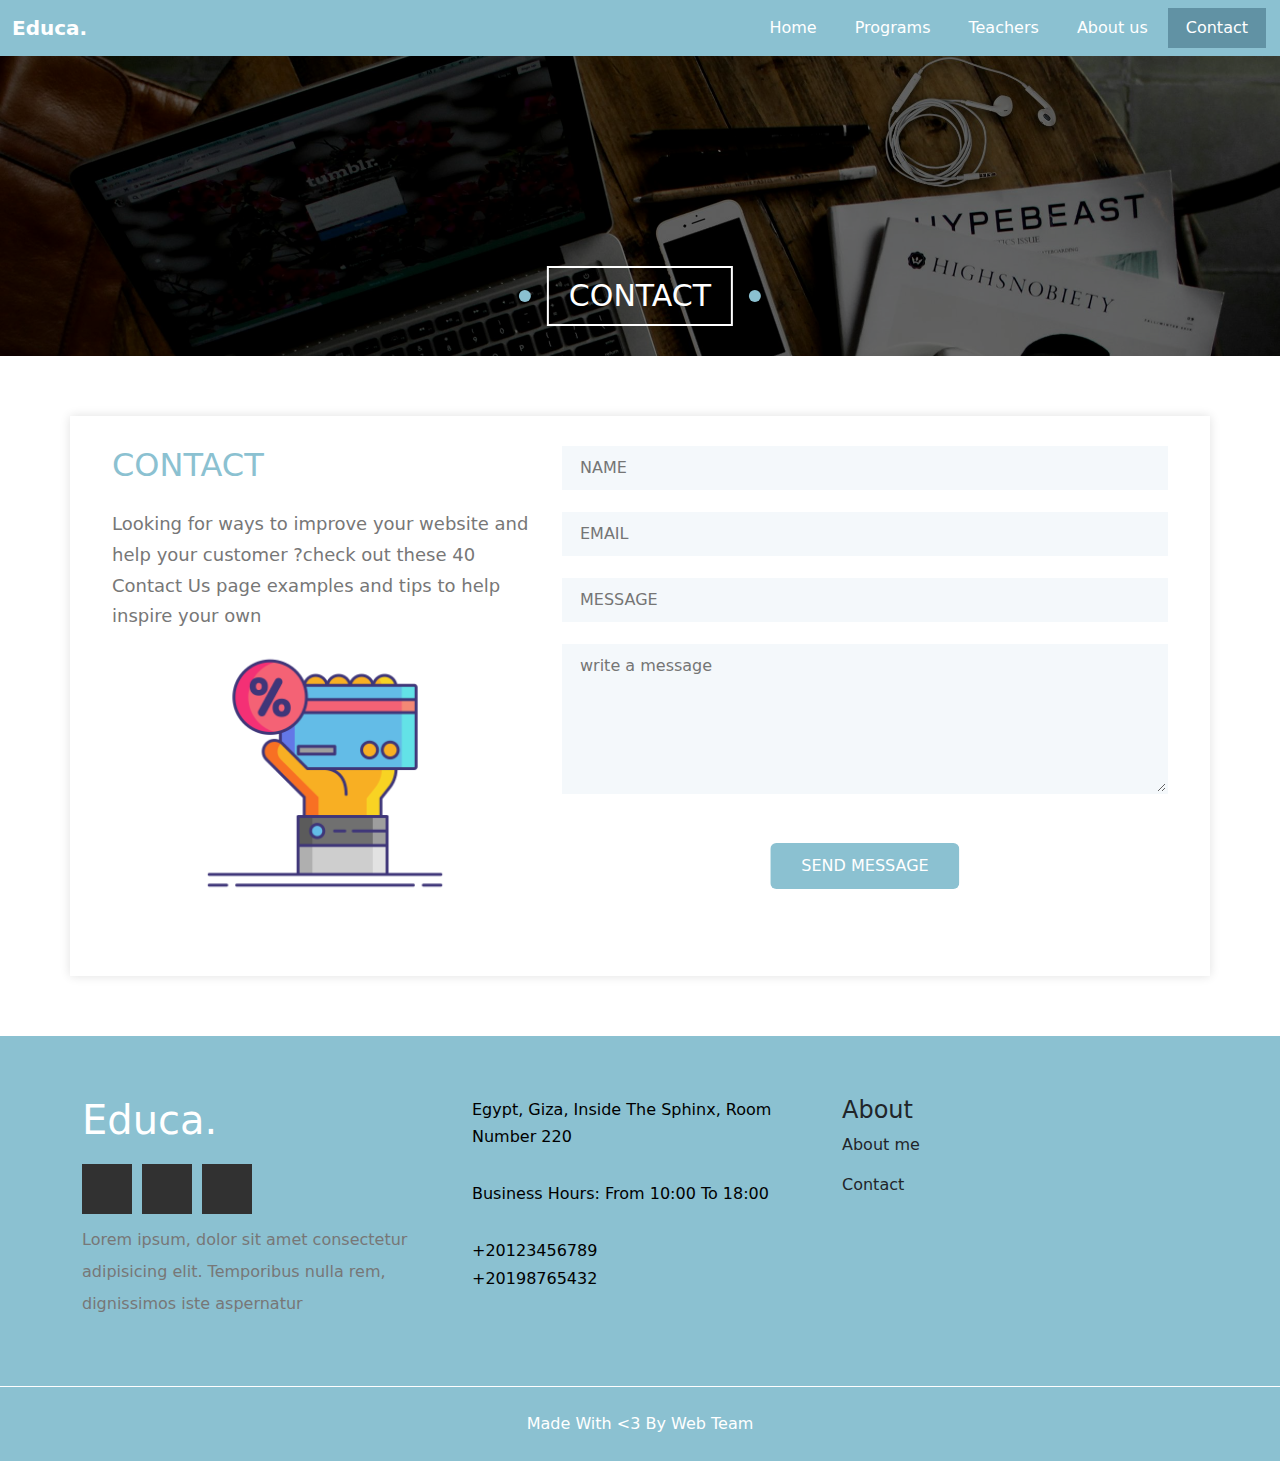
==== contact.html @ f28f4ed0 "this files of project" ====
<!DOCTYPE html>
<html lang="en">

<head>
    <meta charset="UTF-8">
    <meta name="viewport" content="width=device-width, initial-scale=1.0">
    <title>contact</title>
    <!-- css file  -->
    <link rel="stylesheet" href="css/contact.css">
    <link rel="stylesheet" href="css/master.css">
    <!-- google font -->
    <link rel="preconnect" href="https://fonts.googleapis.com">
    <link rel="preconnect" href="https://fonts.gstatic.com" crossorigin>
    <link href="https://fonts.googleapis.com/css2?family=Nunito:ital,wght@0,200..1000;1,200..1000&display=swap"
        rel="stylesheet">
    <!-- font awesome -->
    <link rel="stylesheet" href="https://cdnjs.cloudflare.com/ajax/libs/font-awesome/6.6.0/css/all.min.css"
        integrity="sha512-Kc323vGBEqzTmouAECnVceyQqyqdsSiqLQISBL29aUW4U/M7pSPA/gEUZQqv1cwx4OnYxTxve5UMg5GT6L4JJg=="
        crossorigin="anonymous" referrerpolicy="no-referrer" />
    <!-- bootstrap link css -->
    <link href="https://cdn.jsdelivr.net/npm/bootstrap@5.3.3/dist/css/bootstrap.min.css" rel="stylesheet"
        integrity="sha384-QWTKZyjpPEjISv5WaRU9OFeRpok6YctnYmDr5pNlyT2bRjXh0JMhjY6hW+ALEwIH" crossorigin="anonymous">

</head>

<body>

    <!-- navbar -->
    <nav class="navbar navbar-expand-lg navbar-dark">
        <div class="container-fluid">
            <a class="navbar-brand" href="index.html">Educa.</a>
            <button class="navbar-toggler" type="button" data-bs-toggle="collapse" data-bs-target="#navbarNav"
                aria-controls="navbarNav" aria-expanded="false" aria-label="Toggle navigation">
                <span class="navbar-toggler-icon"></span>
            </button>
            <div class="collapse navbar-collapse" id="navbarNav">
                <ul class="navbar-nav ms-auto">
                    <li class="nav-item ">
                        <a class="nav-link " aria-current="page" href="index.html">Home</a>
                    </li>
                    <li class="nav-item ">
                        <a class="nav-link" href="programs.html">Programs</a>
                    </li>
                    <li class="nav-item">
                        <a class="nav-link" href="teacher.html">Teachers</a>
                    </li>
                    <li class="nav-item">
                        <a class="nav-link" href="aboutus.html">About us</a>
                    </li>
                    <li class="nav-item active">
                        <a class="nav-link" href="contact.html">Contact</a>
                    </li>
                </ul>
            </div>
        </div>
    </nav>
    <!-- navbar -->
    <!-- start head programs -->
    <div class="head-programs">
        <div class="overlay"></div>
        <h2 class="main-title ">contact</h2>
    </div>
    <!-- end head programs -->
<!-- start contact -->
    <div class="contact-sec">
        <div class="container">
            <div class="row">
                <div class="col-md-5 mb-5">
                    <h2>Contact</h2>
                    <p>Looking for ways to improve your website
                        and help your customer ?check out
                        these 40 Contact Us page examples and
                        tips to help inspire your own</p>
                        <img src="images/discount.png" class="img-fluid">
                </div>
                <div class="col-md-7">
                    <input type="text" class="field " placeholder="NAME">
                    <input type="email" class="field " placeholder="EMAIL">
                    <input type="text" class="field " placeholder="MESSAGE">
                    <textarea placeholder="write a message" class="field"></textarea>
                    <a  class="btn">Send message</a>
                </div>
            </div>
        </div>
        
    </div>
    <!-- end contact -->
        <!--footer  -->
        <div class="footer mb-0">
            <div class="container">
                <div class="row">
                    <div class="col-md-4">
                        <h3>Educa.</h3>
                        <ul class="social">
                            <li>
                                <a href="#" class="facebook">
                                    <i class="fab fa-facebook-f"></i>
                                </a>
                            </li>
                            <li>
                                <a href="#" class="twitter">
                                    <i class="fab fa-twitter"></i>
                                </a>
                            </li>
                            <li>
                                <a href="#" class="youtube">
                                    <i class="fab fa-youtube"></i>
                                </a>
                            </li>
                        </ul>
                        <p class="text">
                            Lorem ipsum, dolor sit amet consectetur adipisicing elit. Temporibus nulla rem,
                            dignissimos
                            iste aspernatur
                        </p>
                    </div>
                    <div class="col-md-4">
                        <div class="line">
                            <i class="fas fa-map-marker-alt fa-fw"></i>
                            <div class="info">Egypt, Giza, Inside The Sphinx, Room Number 220</div>
                        </div>
                        <div class="line">
                            <i class="far fa-clock fa-fw"></i>
                            <div class="info">Business Hours: From 10:00 To 18:00</div>
                        </div>
                        <div class="line">
                            <i class="fas fa-phone-volume fa-fw"></i>
                            <div class="info">
                                <span>+20123456789</span>
                                <span>+20198765432</span>
                            </div>
                        </div>
                    </div>
                    <div class="col-md-4">
                        <h4>About</h4>
                        <p>About me</p>
                        <p>Contact</p>
                    </div>
                </div>
            </div>
            <p class="copyright">Made With &lt;3 By Web Team</p>
        </div>
    </div>
    <!--footer  -->
    <!-- bootstrap link js -->
    <script src="https://cdn.jsdelivr.net/npm/bootstrap@5.3.3/dist/js/bootstrap.bundle.min.js"
        integrity="sha384-YvpcrYf0tY3lHB60NNkmXc5s9fDVZLESaAA55NDzOxhy9GkcIdslK1eN7N6jIeHz"
        crossorigin="anonymous"></script>
</body>

</html>
---- css/contact.css ----
:root {
    --main-color: #8bc1d1;
    --secondery-color: #6192a4;
    --box-shadow: 0 0 10px #ddd;
    --padding-section: 60px 0;
}

* {
    padding: 0;
    margin: 0;
    box-sizing: border-box;
}

body {
    font-family: "Nunito", sans-serif;
}
/* srart contact */
.contact-sec {
    padding: var(--padding-section);
}
.contact-sec .row {
    box-shadow: 0 0 10px #e0e0e0;
    padding: 30px;

}
.contact-sec h2 {
    text-transform: uppercase;
    color: var(--main-color);
position: relative;
margin-bottom: 25px;
}

/* .contact-sec h2::after {
    content: "";
    position: absolute;
    background-color: var(--main-color);
    left: 80px;
    transform: translateX(-50%);
    width: 163px;
    height: 2px;
    bottom: -17px;

} */
.contact-sec p {
    font-size: 18px;
    line-height: 1.7;
    color: #777;

}
.contact-sec img {
    width: 250px;
    height: 250px;
    position: relative;
    left: 50%;
    transform: translateX(-50%);

}
@media(max-width:767px) {
    .contact-sec img {
        display: none;
    }
}
.contact-sec .btn {
    text-transform: uppercase;
    background-color: var(--main-color);
    color: white;
    padding: 10px 30px;
    margin-top: 20px;
    width: fit-content;
    position: relative;
    left: 50%;
    transform: translateX(-50%);
    transition: 0.3s;

}

.contact-sec .btn:hover {
    background: none;
    color: var(--main-color);
    border-color: var(--main-color);
}

.field{
    width: 100%;
    border: 2px solid hsla(211, 20%, 77%, 0);
outline: none;
background-color: hsla(205, 46%, 85%, 0.19);
padding: .5rem 1rem;
margin-bottom: 22px;
transition: .3s;
}
.field:hover{
    background-color: rgb(219, 218, 218);
    border: 2px solid var(--main-color);
}
textarea{
    min-height: 150px;
}
---- css/master.css ----
/* main componant */
:root {
    --main-color: #8bc1d1;
    --secondery-color: #6192a4;
    --box-shadow: 0 0 10px #ddd;
    --padding-section: 60px 0;
}

* {
    padding: 0;
    margin: 0;
    box-sizing: border-box;
}

body {
    font-family: "Nunito", sans-serif;
}

a {
    text-decoration: none !important;

}

html {
    scroll-behavior: smooth;
}

::-webkit-scrollbar {
    width: 15px;
}

::-webkit-scrollbar-track {
    background-color: white;
    border-left: 1px solid var(--secondery-color);
}

::-webkit-scrollbar-thumb {
    background-color: var(--main-color);
}

::-webkit-scrollbar-thumb:hover {
    background-color: var(--secondery-color);
}

.main-title {
    text-transform: uppercase;
    margin: 0 auto;
    border: 2px solid black;
    padding: 10px 20px;
    font-size: 30px;
    width: fit-content;
    position: relative;
    z-index: 1;
    transition: 0.3s;
}

.main-title::before,
.main-title::after {
    content: "";
    width: 12px;
    height: 12px;
    background-color: var(--main-color);
    border-color: var(--main-color);
    position: absolute;
    border-radius: 50%;
    top: 50%;
    transform: translateY(-50%);
}

.main-title::before {
    left: -30px;
}

.main-title::after {
    right: -30px;
}

.main-title:hover::before {
    z-index: -1;
    animation: left-move 0.5s linear forwards;
}

.main-title:hover::after {
    z-index: -1;
    animation: right-move 0.5s linear forwards;
    border-color: var(--main-color);
}

.main-title:hover {
    color: white;
    border: 2px solid white;
    transition-delay: 0.5s;
}

@keyframes left-move {
    50% {
        left: 0;
        width: 12px;
        height: 12px;
    }

    100% {
        left: 0;
        border-radius: 0;
        width: 50%;
        height: 100%;

    }
}

@keyframes right-move {
    50% {
        right: 0;
        width: 12px;
        height: 12px;
    }

    100% {
        right: 0;
        border-radius: 0;
        width: calc(50% + 1px);
        height: 100%;
    }
}

/* main componant */
/* header */

.navbar {
    background-color: var(--main-color);
    color: white;
    top: 0;
    position: sticky !important;
    z-index: 10;

}


.navbar-toggler {
    border: none !important;
}

.navbar-toggler:focus {
    box-shadow: none !important;
}

.navbar-brand {
    font-weight: 600;
    transition: 0.3s;
}

.navbar-brand:hover {

    color: var(--secondery-color) !important;
}

.navbar .navbar-nav li {
    padding: 0 10px;
    transition: 0.3s;
    margin-right: 2px;
}

.navbar .navbar-nav li:hover,
ul .active {
    background-color: var(--secondery-color);
}

@media(max-width:992px) {
    .navbar .navbar-nav li:hover {
        margin-right: 15px;

    }

}

.navbar .navbar-nav li a {
    color: white;
    float: right;
    text-align: left;
}

.header {
    padding: var(--padding-section);
    background-color: #f5f5f5;
}

.header h1 {
    font-size: 70px;
    font-weight: 600;

}

.header h1 span {
    color: var(--secondery-color);
}

.header .btn-1 {
    background-color: var(--main-color);
    border: 1px solid var(--main-color);
    border-radius: 10px;
    padding: 10px;
    margin-top: 20px;
    color: white;
    font-size: 20px;
    transition: 0.3s;
}

.header .btn-1:hover {
    background: none;
    color: var(--secondery-color);
    border-color: var(--secondery-color);
}

.header .img-sec {
    position: relative;
    animation-name: move;
    animation-duration: 2s;
    animation-iteration-count: infinite;

}

@keyframes move {
    0% {
        bottom: 0;
    }

    50% {
        bottom: 30px;
    }

    100% {
        bottom: 0;
    }
}

/* header */
/* services */
.services {
    padding: var(--padding-section);
    background-color: var(--main-color);
    box-shadow: var(--box-shadow);
}

.services a {
    text-decoration: none;
    font-size: 20px;
    background-color: white;
    width: 100%;
    height: 80px;
    margin-bottom: 10px;
    color: var(--secondery-color);
    transition: 0.3s;
    font-weight: bold;
    text-align: center;
    padding-top: 22px;
}

.services a:hover {
    background: none;
    color: white;
    border-color: white;
}

.services a p {
    display: inline-block;
    margin-left: 5px;
    margin-bottom: 0;
}

/* services */
/* about us */
.about {
    padding: 60px 0 0;

}

.about p {
    color: #777;
}

.about .img-sec {
    position: relative;
    animation-name: move;
    animation-duration: 2s;
    animation-iteration-count: infinite;

}

/* about us */
/* courses */
.course {
    background-color: #f5f5f5;
    padding: var(--padding-section);
    box-shadow: var(--box-shadow);
}

.course .card {
    position: relative;
    background-color: #ededed;
    box-shadow: 0 2px 15px rgb(0 0 0 / 10%);
    transition: 0.5s;
    overflow: hidden;
}

.course .card:hover {
    transform: translateY(-20px);
    box-shadow: 0 2px 15px rgb(0 0 0 / 20%);
}

.course .card:hover img {

    transform: scale(1.1);
}

.course .img {
    max-width: 100%;
    transition: 0.5s;
}

.course .card-body .card-title {
    padding: 30px 0;
    text-align: center;
    color: #777;
    text-transform: uppercase;
}

.course .btn {
    text-transform: uppercase;
    background-color: var(--main-color);
    color: white;
    padding: 10px 30px;
    transform: translateX(-50%);
    left: 50%;
    position: absolute;

}

.course .btn:hover {
    background: none;
    color: var(--main-color);
    border-color: var(--main-color);
}

/* courses */
/* teach */
.teach {
    padding: var(--padding-section);
}

.teach .card {
    position: relative;
    box-shadow: 0 2px 15px rgb(0 0 0 / 10%);
    transition: 0.5s;
    overflow: hidden;
}

.teach .card:hover {
    transform: translateY(-20px);
    box-shadow: 0 2px 15px rgb(0 0 0 / 20%);
}

.teach .card-text {
    font-size: 15px;
    margin-bottom: 20px;

}

.teach .prof img {
    width: 40px;
    height: 40px;
    border-radius: 50%;
    margin-right: 10px;
}

.teach .prof p {
    display: inline-block;
}

.teach .prof p span {
    color: var(--secondery-color);
}

.teach .btn {
    text-transform: uppercase;
    background-color: var(--main-color);
    color: white;
    padding: 10px 30px;

    transform: translateX(-50%);
    left: 50%;
    position: absolute;

}

.teach .btn:hover {
    background: none;
    color: var(--main-color);
    border-color: var(--main-color);
}

/* teach */
/* search */
.search {
    background: url(../images/learn1.jpg);
    box-shadow: var(--box-shadow);
    background-position: center center;
    background-attachment: fixed;
    background-repeat: no-repeat;
    background-size: cover;
    height: 500px;

}



.search input:focus {
    border: none;
    box-shadow: none;
}

.search h2 {
    color: white;
    text-transform: uppercase;
    position: relative;
}

.search h2::after {
    content: "";
    position: absolute;
    width: 150px;
    height: 2px;
    background-color: var(--secondery-color);
    bottom: -15px;
    left: 50%;
    transform: translateX(-50%);
}

.search .btn {
    background-color: var(--secondery-color);
    color: black;
    padding: 10px;
    width: fit-content;
    text-align: center;
    margin: auto;
    margin-top: 20px;
    transition: 0.3s;
}

.search .btn:hover {
    background-color: var(--main-color);
    color: white;
}

/* end search */
/* footer */
.footer {
    background-color: var(--main-color);
    padding: 60px 0 0;


}

@media (max-width: 767px) {
    .footer {
        text-align: center;
    }
}

.footer .row h3 {
    color: white;
    font-size: 40px;
    margin: 0 0 20px;
    transition: 0.3s;
}

.footer .row h3:hover {
    color: var(--secondery-color);
}

.footer ul {
    list-style: none;
    margin: 0;
    padding: 0;
    display: flex;
    justify-content: flex-start;
    align-items: center;
}

@media (max-width:767px) {
    .footer ul {
        justify-content: center;
    }
}

.footer .social li {
    margin-right: 10px;
}

.footer .social li a {
    text-decoration: none;
    background-color: #313131;
    color: #b9b9b9;
    display: inline-flex;
    justify-content: center;
    align-items: center;
    width: 50px;
    height: 50px;
    font-size: 20px;
    transition: 0.3s;
}

.footer .social .facebook:hover {
    background-color: #1877f2;
}

.footer .social .twitter:hover {
    background-color: #1da1f2;
}

.footer .social .youtube:hover {
    background-color: #ff0000;
}

.footer .text {
    margin-top: 10PX;
    line-height: 2;
    color: #777;
}

.footer .line {
    display: flex;
    align-items: center;
    color: black;
    margin-bottom: 30px;
}

@media (max-width: 767px) {
    .footer .line {
        flex-direction: column;
    }
}

.footer .line i {
    font-size: 25px;
    color: white;
    margin-right: 10px;
}

@media (max-width: 767px) {
    .footer .line i {
        margin-right: 0;
        margin-bottom: 15px;
    }
}

.footer .line .info {
    line-height: 1.7;
    flex: 1;
}

.footer .line .info span {
    display: block;
}

.footer .copyright {
    padding: 25px 0;
    text-align: center;
    color: white;
    margin: 50px 0 0;
    border-top: 1px solid white;
}

/* end footer */
/* programs pages */
.head-programs {
    background-image: url(../images/graghic.jpg);
    /* background-attachment: fixed; */
    background-color: #1f2021;
    position: relative;
    background-size: cover;
    height: 300px;
}

.head-programs .overlay {
    position: absolute;
    left: 0;
    top: 0;
    width: 100%;
    height: 100%;
    background-color: rgb(0 0 0 / 60%);
}

.head-programs h2 {
    color: white;
    border-color: white;
    position: absolute;
    bottom: 10%;
    left: 50%;
    transform: translateX(-50%);
}

.content-programs {
    padding: var(--padding-section);
}

.content-programs .container .row {
    display: none;
}

.content-programs .container .row:nth-child(1) {
    display: flex;
}

.content-programs img {
    width: 300px;
    height: 300px;
    position: relative;
    animation-name: move;
    animation-duration: 2s;
    animation-iteration-count: infinite;

}

.content-programs h2 {
    text-transform: uppercase;
    margin-bottom: 55px;
    margin-top: 10px;
    position: relative;
}

.content-programs h2::before,
.content-programs h2::after {
    content: "";
    position: absolute;
    background-color: var(--main-color);
    left: 50%;
    transform: translateX(-50%);
}

.content-programs h2::before {
    width: 12px;
    height: 12px;
    border-radius: 50%;
    outline: 4px solid white;
    bottom: -21px;
    z-index: 1;
}

.content-programs h2::after {
    width: 200px;
    height: 2px;
    bottom: -17px;
}

.content-programs p span {
    color: var(--main-color);
    padding-right: 10px;
    font-weight: bold;
    font-size: 22px;

}

.content-programs .btn {
    text-transform: uppercase;
    background-color: var(--main-color);
    color: white;
    padding: 10px 30px;
    margin-top: 20px;
}

.content-programs .btn:hover {
    background: none;
    color: var(--main-color);
    border-color: var(--main-color);
}

.content-programs .row {
    background-color: #E0E0E0;
    border-radius: 10px;
    padding: 30px 0;
    transition: 0.3s;
}

.content-programs .row:hover {
    background-color: #f5f5f5;
}

.content-programs .container .row:nth-child(2),
.content-programs .container .row:nth-child(4) {
    background-color: #f5f5f5;

}

.content-programs .container .row:nth-child(2) img,
.content-programs .container .row:nth-child(4) img {

    margin-top: 20px;
}

.content-programs .container .row:nth-child(2):hover,
.content-programs .container .row:nth-child(4):hover {
    background-color: #E0E0E0;
}

.content-programs .row h2::before {
    outline-color: #E0E0E0;
}

.content-programs .row:nth-child(2) h2::before,
.content-programs .row:nth-child(4) h2::before {
    outline-color: #f5f5f5;
}

#load-more {
    margin-top: 20px;
    display: inline-block;
    padding: 13px 30px;
    border: 1px solid var(--main-color);
    color: #334;
    font-size: 16px;
    background-color: var(--main-color);
    cursor: pointer;
    margin-left: calc(50% - 72.287px);
    border-radius: 10px;
}

#load-more:hover {
    background-color: white;
    border-color: var(--main-color);

    color: var(--main-color);
}
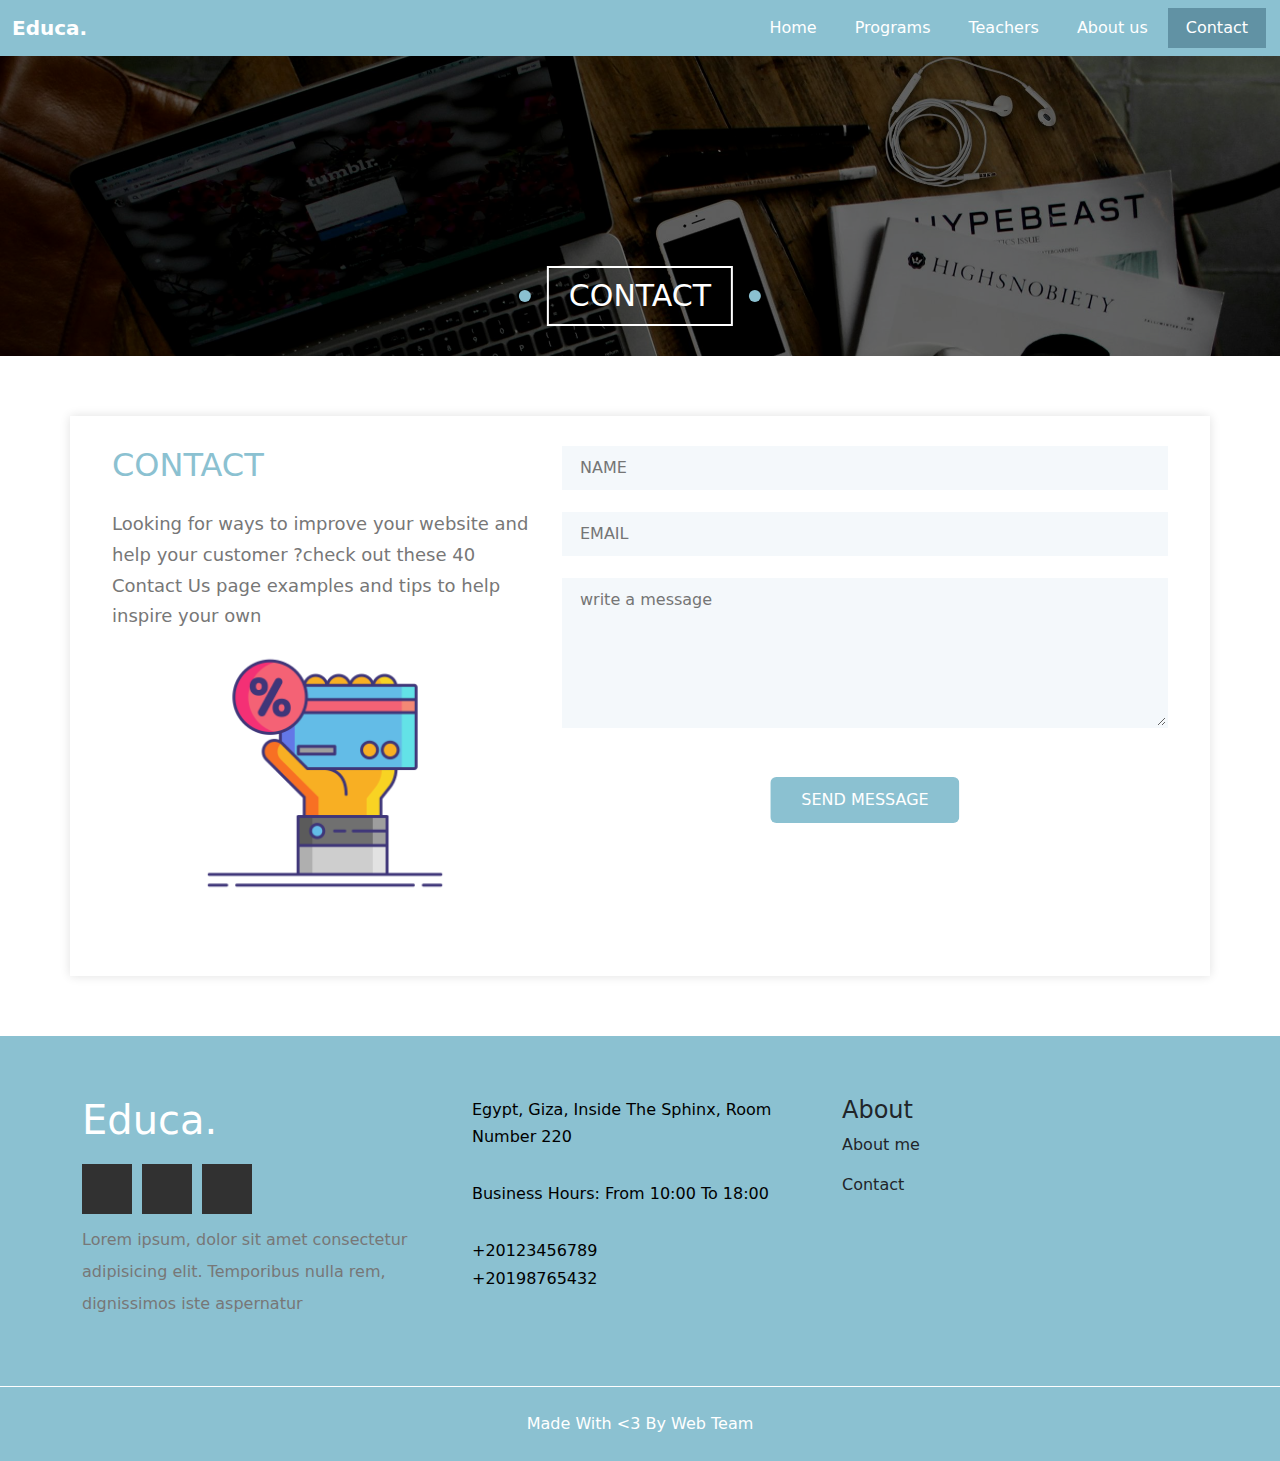
==== commit fa38e687: "modified in contact page" ====
--- a/contact.html
+++ b/contact.html
@@ -76,7 +76,6 @@
                 <div class="col-md-7">
                     <input type="text" class="field " placeholder="NAME">
                     <input type="email" class="field " placeholder="EMAIL">
-                    <input type="text" class="field " placeholder="MESSAGE">
                     <textarea placeholder="write a message" class="field"></textarea>
                     <a  class="btn">Send message</a>
                 </div>
